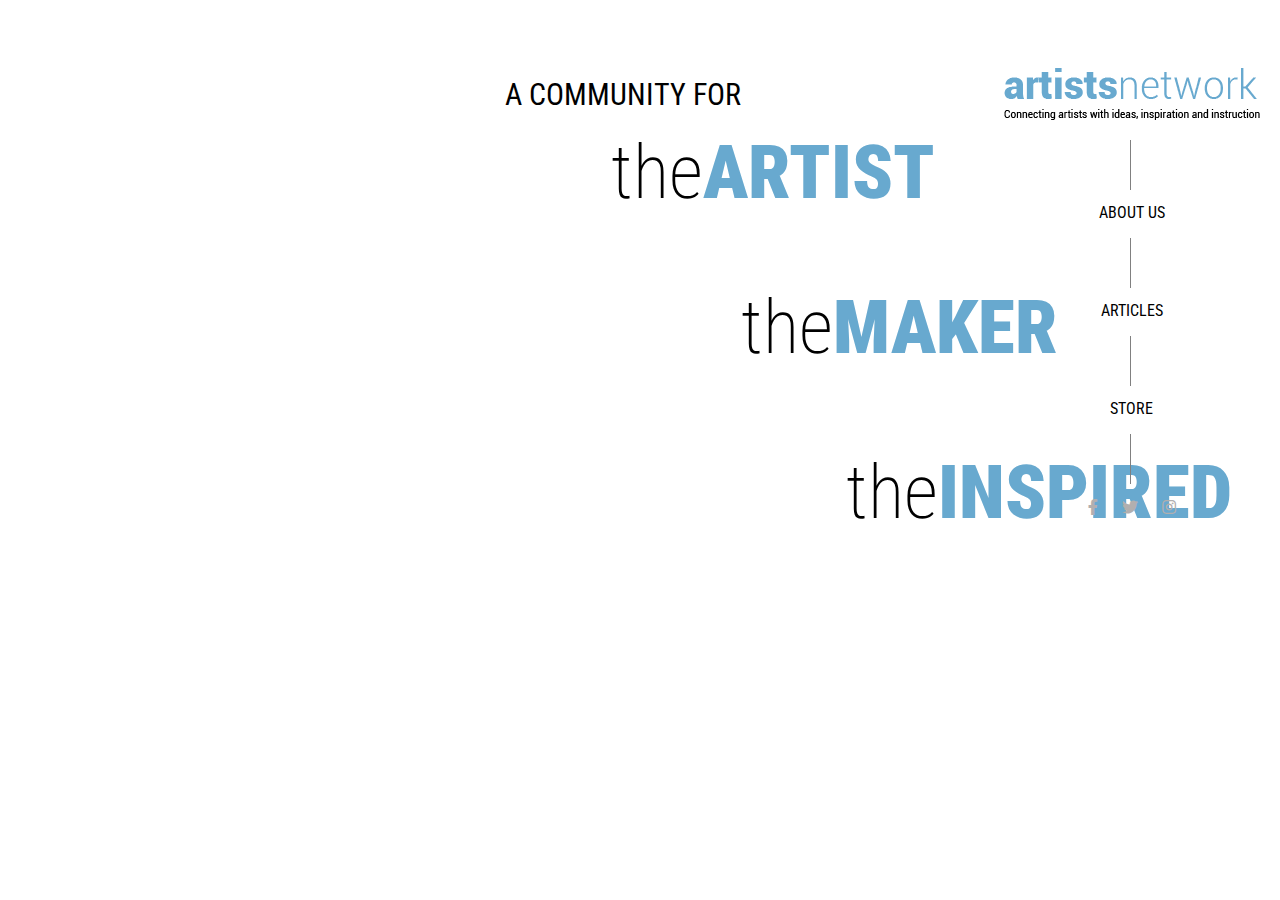
==== index.html @ f09f4ce4 "Updates 12-19-17" ====
<html><head>
      <meta charset="UTF-8">

      <!-- CSS Files -->
      <link rel="stylesheet" href="css/reset.css">
      <link rel="stylesheet" href="css/animate.css">
      <link href="https://use.fontawesome.com/releases/v5.0.1/css/all.css" rel="stylesheet">
      <link rel="stylesheet" href="css/style.css">

      <!--Fonts-->
      <link href="https://fonts.googleapis.com/css?family=Roboto+Condensed:300,300i,400,400i,700,700i" rel="stylesheet">
      <link href="https://fonts.googleapis.com/css?family=Roboto:100,100i,300,300i,400,400i,500,500i,700,700i,900,900i" rel="stylesheet">
      <link href="https://fonts.googleapis.com/css?family=Bellefair" rel="stylesheet">

      <!-- All Javascript/jQuery Files-->
      <script type="text/javascript" src="js/jquery-3.2.1.min.js"></script>
      <script type="text/javascript" src="js/mixitup.min.js"></script>
      <script type="text/javascript" src="js/art-network.js"></script>
   </head>
   <body>
      <div id="page-container index-container">
        <!--First half of page-->
        <div class="hero-text animated fadeIn">A COMMUNITY FOR</div>
        <div class="artist-maker-inspired animated fadeInRightAdjust" id="artist"><span class="small-font">the</span>ARTIST</div>
        <div class="artist-maker-inspired animated fadeInLeftAdjust" id="maker"><span class="small-font">the</span>MAKER</div>
        <div class="artist-maker-inspired animated fadeInDownadjust" id="inspired"><span class="small-font">the</span>INSPIRED</div>

        <!--Second half of page-->
        <div class="second-container">
        <div class="animated fadeIn" id="front-page-logo"><img src="images/logo.png"></div>
        <div class="outer animated fadeIn" id="index-line-1">
                <div class="inner">
                </div>
        </div>
        <div class="about-us-link index-link animated fadeIn">
          <a href="#">ABOUT US</a>
        </div>
        <div class="outer animated fadeIn" id="index-line-2">
                <div class="inner">
                </div>
        </div>
        <div class="articles-link index-link animated fadeIn">
          <a href="articles.html">ARTICLES</a>
        </div>
        <div class="outer animated fadeIn" id="index-line-3">
                <div class="inner">
                </div>
        </div>
        <div class="store-link index-link animated fadeIn">
          <a href="#">STORE</a>
        </div>
        <div class="outer animated fadeIn" id="index-line-4">
                <div class="inner">
                </div>
        </div>
        <div class="social-icons-container">
        <a href="http://www.facebook.com/artistsnetwork/" target="_blank"><i class="fab fa-facebook-f social-icons animated fadeInLeft" id="facebook-icon" ></i></a>
        <a href="http://twitter.com/intent/follow?source=followbutton&variant=1.0&screen_name=artistsnetwork" target="_blank"><i class="fab fa-twitter social-icons animated fadeInLeft" id="twitter-icon" ></i></a>
        <a href="http://instagram.com/artistsnetwork/" target="_blank"><i class="fab fa-instagram social-icons animated fadeInLeft" id="instagram-icon" ></i></a>
        </div>
      </div>
      </div>






</body></html>
---- css/style.css ----
/* You may set the width and height of container/section elements in percentages.
DO NOT USE PERCENTAGES IN TEXTS AND IMAGES : No responsiveness  */

html, body {
	background: white;
	height:100%;
	font-family: 'Roboto Condensed';
	margin:0;
}

.body-nav-clicked{
	margin:0;
}

a{
	text-decoration:none;
	color:black;
}

.page-container {
	width: 1600px;
	margin:0px 15px;
	margin-top:-15px;
}

.container-nav-active{
	margin:0px;
	margin-top:-30px;
}

.section {
	width: 100%;
	height: 700px;
}

/**Navigation**/

.nav-button{
	position:absolute;
	right:25px;
	top: 82px;
	width:30px;
	cursor:pointer;
	z-index:999;
	-webkit-transition-duration:.1s;
	-webkit-transition-timing-function: ease-in-out;
}

.nav-button-scrolled{
	position:fixed;
	top:15px;
}

.nav-button-active{
	right:0px;
	top: 0px;
	width:0px;
	z-index:999;
	position:fixed;
	width:100%;
	height:120%;
	margin:0;
	background:rgba(0,0,0,.95);
	z-index:999;
	-webkit-transition-duration:1s;
	-webkit-transition-timing-function: ease-in-out;
	margin-top:-15px;
}

.nav-text {
	color: #68a9cf;
	margin-left: -12px;
	margin-top: 20px;
	opacity:0;
	-webkit-transition-duration:.5s;
	-webkit-transition-timing-function: ease-in-out;
}

.nav-button:hover > .nav-text {
	margin-top:10px;
	opacity:1;
}

.close{
	position: absolute;
top: 30;
z-index: 999999;
color: white;
right: 30;
font-size: 25px;
cursor:pointer;
}

.hidden{
	display:none;
}

.link-square{
	color:white;
	font-size:40px;
	transform: rotate(-45deg);
	text-align:center;
	margin-top:150px;
}

.link-square a{
	color:#68a9cf;
}


.square{
	width:10px;
	height:10px;
	opacity:.5;
	display: inline-block;
	border:1px solid black;
	background-color: black;
	position:relative;
	-webkit-transform: perspective(1px) translateZ(0);
	transform: perspective(1px) translateZ(0);
	box-shadow: 0 0 1px transparent;
	-webkit-transition-duration: .5s;
	transition-duration: .5s;
	-webkit-transition-property: transform;
	transition-property: transform;
	-webkit-transition-timing-function: ease-in-out;
}

.nav-button:hover > .square {
	opacity:1;
}

.square-1{
	-webkit-transition-duration:.5s;
	-webkit-transition-timing-function: ease-in-out;
}

.nav-button:hover > .square-1{
	transform: translateX(8px) translateY(-5px) rotate(45deg);
	background:#68a9cf;
	border-color:#68a9cf;
}

.square-1-active{
	width: 350px;
height: 350px;
background:none;
border: #68a9cf 10px solid;
transform: rotate(45deg);
left: 575px;
top: -100px;
position:absolute;
-webkit-transition-duration:1s;
-webkit-transition-timing-function: ease-in-out;

}

.square-1-active:hover{
	background-color: #68a9cf;
}

.square-1-active:hover > .link-square-1 a{
	color:white;
}

.square-2{
	-webkit-transition-duration:.5s;
	-webkit-transition-timing-function: ease-in-out;
}

.nav-button:hover > .square-2{
	transform: translateY(8px) translateX(7px) rotate(45deg);
	background:#68a9cf;
	border-color:#68a9cf;
}

.square-2-active{
	width: 350px;
	height: 350px;
	background:none;
	border: #68a9cf 10px solid;
	transform: rotate(45deg);
	left: 872px;
	position: absolute;
	top: 200px;
	-webkit-transition-duration:1s;
	-webkit-transition-timing-function: ease-in-out;
}

.square-2-active:hover{
	background-color: #68a9cf;
}

.square-2-active:hover > .link-square-2 a{
	color:white;
}

.square-3{
	-webkit-transition-duration:.5s;
	-webkit-transition-timing-function: ease-in-out;
}

.nav-button:hover > .square-3{
	transform: translateY(-8px) translateX(-5px) rotate(45deg);
	background:#68a9cf;
	border-color:#68a9cf;
}

.square-3-active{
	width:350px;
	height:350px;
	background:none;
	border:#68a9cf 10px solid;
	transform: rotate(45deg);
	position: absolute;
	left: 575px;
	top:500px;
	-webkit-transition-duration:1s;
	-webkit-transition-timing-function: ease-in-out;
}

.square-3-active:hover{
	background-color: #68a9cf;
}

.square-3-active:hover > .link-square-3 a{
	color:white;
}

.square-4{
	-webkit-transition-duration:.5s;
	-webkit-transition-timing-function: ease-in-out;
}

.nav-button:hover > .square-4{
	transform: translateY(5px) translateX(-6px) rotate(45deg);
	background:#68a9cf;
	border-color:#68a9cf;
}

.square-4-active{
	width:350px;
	height:350px;
	background:none;
	border:#68a9cf 10px solid;
	transform: rotate(45deg);
	left: 277px;
	position: absolute;
	top: 200px;
	-webkit-transition-duration:1s;
	-webkit-transition-timing-function: ease-in-out;
}

.square-4-active:hover{
	background-color: #68a9cf;
}

.square-4-active:hover > .link-square-4 a{
	color:white;
}

/*END NAV*/

/*LOGO*/

.logo {
	padding-bottom: 20px;
	right: 15px;
	position: absolute;
}

/*PAGE HEADER*/

.header {
	font-size:70px;
	color:black;
	font-weight:300;
	margin-top:30px;
	/* margin-bottom:10px; */
}

.blue-art {
	color: #68a9cf;
	font-weight:600;
}

.sub-header{
	font-size: 15px;
	font-weight:300;
	width:750px;
	margin-top: 10px;
	margin-bottom: 10px;
}

.outer {
	width: 1px;
	height: 25px;
	left: 125px;
	position: relative;
	overflow: hidden;
}
.inner {
	position: absolute;
	width: 100%;
	height: 25px;
	background: grey;
}

/*ARTICLE FILTER CSS*/
.article-filter{
	padding: 20px 0px 5px 20px;
	font-weight: 1000;
}

.filter-setting{
	padding: 20px 0px 5px 0px;
	font-weight: 1000;
	position: absolute;
	margin-left: 1355px;
}

.article-sort{
	border-top: 1px solid;
  border-bottom: 1px solid;
	width:100%;
}

.article-sort ul {
	list-style:none;
	padding:20px 0px;
	font-size:18px;
	font-weight:300;
}

.article-sort ul li{
	display:inline-block;
	border-right: 1px solid;
	padding:0px 20px;
}

/* FILTER END */

/* Underline From Left */
.hvr-underline-from-left {
  display: inline-block;
  vertical-align: middle;
  -webkit-transform: perspective(1px) translateZ(0);
  transform: perspective(1px) translateZ(0);
  position: relative;
	cursor:pointer;
}
.hvr-underline-from-left:before {
  content: "";
  position: absolute;
  z-index: -1;
  left: 0;
  right: 100%;
  bottom: -8px;
  background: #68a9cf;
  height: 2px;
  -webkit-transition-property: right;
  transition-property: right;
  -webkit-transition-duration: 0.3s;
  transition-duration: 0.3s;
  -webkit-transition-timing-function: ease-out;
  transition-timing-function: ease-out;
}
.hvr-underline-from-left:hover:before, .hvr-underline-from-left:focus:before, .hvr-underline-from-left:active:before {
  right: 0;
}

.mixitup-control-active:before{
	content: "";
	position: absolute;
	z-index: -1;
	left: 0;
	right: 0;
	bottom: -8px;
	background: #68a9cf;
	height: 2px;
	-webkit-transition-property: right;
	transition-property: right;
	-webkit-transition-duration: 0.3s;
	transition-duration: 0.3s;
	-webkit-transition-timing-function: ease-out;
	transition-timing-function: ease-out;
}

/*END Underline From Left*/



/*Articles Select*/

.article{
	margin:30px 30px 0px 0px;
	overflow:hidden;
	display:inline-block;
}

.text{
	bottom:-109px;
	position:absolute;
	z-index:2;
	-webkit-transition-duration: 1s;
	transition-duration: 1s;
}

.article:hover > .text {
		bottom:0px;
		position:absolute;
		z-index:2;
}

.category{
	color: #68a9cf;
	font-size: 17px;
	margin: -35px 30px;
	position: absolute;
	font-weight: 800;
}

.category:after{
	content: "";
position: absolute;
background-image: url(../images/category-background.png);
background-repeat: no-repeat;
background-size: 60px;
width: 100px;
height: 100px;
left: 40px;
top: -25px;
}

#art-colors:after{
	left: 21px;
}

#art-demos:after{
	left:59px;
}

#draw-materials-cat:after{
	left:55px;
}

#artists-interview:after{
	    left: 76px;
}

#category-career:after{
	    left: 71px;
}

.arrow-box{
	background-color:#d7d4af;
	width:100px;
	height:100px;
	transform:rotate(45deg);
	position:absolute;
	left: -120px;
	bottom: 172px;
	z-index:2;
	-webkit-transition-duration: 1s;
}

.article:hover > .arrow-box{
	left: -107px;
}
.title{
	font-family:'Roboto';
	font-weight:900;
	font-size:45px;
	color:#d7d4af;
	margin: 20px 30px 20px;
}

.subtitle{
	font-family: 'Bellefair', serif;
	font-weight:300;
	font-size:30px;
	color:#fff;
	margin: 10px 30px;
}

.author-date{
	font-family: 'Bellefair', serif;
	color:#fff;
	font-size:15px;
	font-weight: 300;
	margin: 15px 30px 30px;
}

.article:hover > #text-mau{
	bottom:0;
}

.article-divider{
	width: 32px;
	margin: auto;
}


.left{margin-left:0;}

.overlay {
  position: relative;
}

.overlay:after {
  position: absolute;
  content:"";
  top:0;
  left:0;
  width:100%;
  height:100%;
  opacity:0.6;
	-webkit-transition-duration: 1s;
	transition-duration: 1s;
	background-color:#000;
}

.overlay:hover:after  {
  opacity: .75;
}

#boticelli:after{
  background:rgba(0, 0, 0, 0.75);
}

#boticelli{
	background-image:url("../images/boticelli_venus.jpg");
	background-repeat: no-repeat;
  background-size: 700px 400px;
	height:400px;
	width:733px;
	background-size: cover;
	z-index: 1;
	-webkit-transition-duration: 1s;
}

#bacchus-ariadne{
	background-image:url("../images/bacchus-ariadne.jpg");
	background-repeat: no-repeat;
  background-size: 700px 400px;
	height:400px;
	width:733px;
	background-size: cover;
	z-index: 1;
	-webkit-transition-duration: 1s;
}

#bacchus-ariadne:after{
	content: "";
	background:rgba(0, 0, 0, 0.5);
}

#bacchus-ariadne:hover:after{
	content: "";
	opacity:0.75;
}

#mau{
	background-image:url("../images/mau.jpg");
	background-repeat: no-repeat;
	background-size: 400px 400px;
	height:400px;
	width:350px;
	background-size: cover;
	z-index: 1;
	-webkit-transition-duration: 1s;
}

#mau:after{
	background:rgba(0, 0, 0, 0.75);
}

#mau:hover:after{
	content: "";
	opacity:0.75;
}

#text-mau{
	bottom: -105px;
}

#grafitti{
	background-image:url("../images/grafitti.jpg");
	background-repeat: no-repeat;
	background-size: 400px 400px;
	height:400px;
	width:350px;
	background-size: cover;
	z-index: 1;
	-webkit-transition-duration: 1s;
}

#grafitti:after{
	background:rgba(0, 0, 0, 0.75);
}

#grafitti:hover:after{
	content: "";
	opacity:0.75;
}

#drawing-materials{
	background-image:url("../images/drawing-materials.jpg");
	background-repeat: no-repeat;
	background-size: 400px 400px;
	height:400px;
	width:350px;
	background-size: cover;
	z-index: 1;
	-webkit-transition-duration: 1s;
}

#drawing-materials:after{
	background:rgba(0, 0, 0, 0.9);
}

#drawing-materials:hover:after{
	content: "";
	opacity:0.75;
}

#stirling{
	background-image:url("../images/nstirling.jpg");
	background-repeat: no-repeat;
	background-size: 350px 400px;
	height:400px;
	width:350px;
	background-size: cover;
	z-index: 1;
	-webkit-transition-duration: 1s;
}

#stirling:after{
	background:rgba(0, 0, 0, 0.5);
}

#stirling:hover:after{
	content: "";
	opacity:0.75;
}

#painting:after{
  background:rgba(0, 0, 0, 0.9);
}

#painting{
	background-image:url("../images/paint.jpg");
	background-repeat: no-repeat;
  background-size: 700px 400px;
	height:400px;
	width:733px;
	background-size: cover;
	z-index: 1;
	-webkit-transition-duration: 1s;
}

#painting:hover:after{
	content: "";
	opacity:0.75;
}

#relationships:after{
  background:rgba(0, 0, 0, 0.9);
}

#relationships{
	background-image:url("../images/relationships.jpg");
	background-repeat: no-repeat;
  background-size: 700px 400px;
	height:400px;
	width:733px;
	background-size: cover;
	z-index: 1;
	-webkit-transition-duration: 1s;
}

#relationships:hover:after{
	content: "";
	opacity:0.75;
}



/* Article Body */

.article-header{
	z-index:2;
	-webkit-transition-duration: 1s;
	transition-duration: 1s;
	margin-top: 0px;
	text-align: center;
	z-index:1;
}

.article-hero-image{
	background-image:url("../images/boticelli_venus_overlay.jpg");
	background-repeat: no-repeat;
	background-size: 1600px 400px;
	height: 435px;
	width:1600px;
	background-size: cover;
	background-attachment: fixed;
	background-position: center;
	background-repeat: no-repeat;
	background-size: cover;
	z-index: 1;
	padding-top: 60px;
}

.article-category{
	color: #68a9cf;
	font-size: 17px;
	font-weight: 800;
	z-index:999;
}

.article-category:after{
	content: "";
	position: absolute;
	background-image: url(../images/category-background.png);
	background-repeat: no-repeat;
	background-size: 60px;
	width: 100px;
	height: 100px;
	left: 785px;
  top: 221px;
}

.article-title{
	font-family:'Roboto';
	font-weight:900;
	font-size:60px;
	color: #333;
	margin: 40px 0px 20px;
	z-index:999;
}

.article-subtitle{
	font-family: 'Bellefair', serif;
	font-weight:300;
	font-size:45px;
	color: #333;
	margin: 15px 0px;
	z-index:999;
}

.article-author-date{
	font-family: 'Bellefair', serif;
	color: #333;
	font-size:20px;
	font-weight: 300;
	margin: 15px 0px 15px;
	z-index:999;
}

.article-blurb{
	font-family: 'Roboto Condensed';
	color: #333;
	font-size: 16px;
	font-weight: 500;
	width: 775px;
	text-align:center;
	margin:auto;
	margin-top: 10px;
	z-index:999;
	line-height: 1.5;
	padding-bottom:25px;
}

.arrow {
  position: relative;
  bottom: 0;
  left: 50%;
  margin-left:-20px;
  width: 40px;
  height: 40px;
  background-image: url(../images/arrow-down.png);
	background-repeat: no-repeat;
  background-size: contain;
}

.bounce {
  -webkit-animation: bounce 2s infinite;
}

@-webkit-keyframes bounce {
	0%, 20%, 50%, 80%, 100% {bottom:0px;}
	40% {bottom:10px;}
	60% {bottom:5px;}
}

/* TIMELINE */


.timeline-blurb-container{
	width:1600px;
	text-align:center;
	display:inline-block;
	margin:15px 0px;
}

.timeline-blurb{
	width:800px;
	margin: auto;
	text-align:center;
	line-height:1.5;
}

.timeline-header {
	font-size: 40px;
    color: #68a9cf;
    padding: 10px;
    font-family: 'Roboto Condensed';
    border-bottom: 1px solid;
    font-weight: 900;
}

.timeline-gap{
	position: relative;
  width:1600px;
	height:25px;
  margin: auto;
}

.timeline-gap:after{
	content: '';
	position: absolute;
	width: 3px;
	background-color: #cccccc;
	top: 0;
	bottom: 0;
	left: 50%;
	margin-left: -3px;
}

.timeline-text{
	padding-top:20px;
}

* {
  box-sizing: border-box;
}

.timeline-wrapper{
	height:3000px;
}

/* The actual timeline (the vertical ruler) */
.timeline {
  position: relative;
  width:1600px;W
  margin: auto;
	z-index:1;
	-webkit-transition-duration:.1s;
	-webkit-transition-timing-function: ease-in-out;
}

/* The actual timeline (the vertical ruler) */
.timeline::after {
  content: '';
  position: absolute;
  width: 3px;
  background-color: #cccccc;
  top: 0;
  bottom: 0;
  left: 50%;
  margin-left: -3px;
}

/* Container around content */
.time-line-container {
  padding: 10px 40px;
  position: relative;
  background-color: inherit;
  width: 50%;
  min-height: 400px;
	z-index:2;
}

/* The circles on the timeline */
.time-line-container::after {
  content: '';
  position: absolute;
  width: 300px;
  height: 300px;
  right: -154px;
  background-color: white;
  border: 4px solid #cccccc;
  top: 15px;
  border-radius: 50%;
  z-index:2;
}

/* Place the container to the left */
.left {
	text-align:right;
}

/* Place the container to the right */
.right {
  left: 50%;
}

/* Add arrows to the left container (pointing right) */
.left::before {
  content: " ";
  height: 0;
  position: absolute;
  top: 22px;
  width: 0;
  z-index: 1;
  right: 191px;
  top: 160px;
  border: medium solid #f1f1f1;
  border-width: 10px 0 10px 10px;
  border-color: transparent transparent transparent #f1f1f1;
}

/* Add arrows to the right container (pointing left) */
.right::before {
  content: " ";
  height: 0;
  position: absolute;
  top: 22px;
  width: 0;
  z-index: 1;
  left: 175px;
  top: 167px;
  border: medium solid #f1f1f1;
  border-width: 10px 10px 10px 0;
  border-color: transparent #f1f1f1 transparent transparent;
}

/* Fix the circle for containers on the right side */
.right::after {
  left: -156px;
}

/* The actual content */
.timeline-content {
  padding: 20px 30px;
  background-color: #f1f1f1;
  position: relative;
  border-radius: 6px;
  top: 105px;
  width: 560px;
}

.right-content-fix{
	left:145px;
}

.is-hidden{
	visibility: hidden;
}

/* Specific Timeline IDs */

#florence:after{
	background-image: url(../images/florence.jpg);
	background-size:300px 300px;
}

#selfie:after{
	background-image: url(../images/boticelli_selfie.jpg);
	background-size:300px 300px;
}

#simonetta:after{
	background-image: url(../images/boticelli_simonetta.jpg);
	background-size:300px 300px;
}

#venus-simonetta:after{
	background-image: url(../images/venus_simonetta.jpg);
	background-size:300px 300px;
}

#bonfire:after{
	background-image: url(../images/bonfire.jpg);
	background-size:300px 300px;
}

#grave:after{
	background-image: url(../images/boticelli_grave.jpg);
	background-size:300px 300px;
}

#boticelli_museum:after{
	background-image: url(../images/boticelli_museum.jpg);
	background-size:300px 300px;
}

/*END TIMELINE*/


/*HOMEPAGE*/

.hero-text{
	display: inline-block;
	font-size: 30px;
	font-family: 'Roboto Condensed';
	position: absolute;
	top: 80px;
	margin-left: 505px;
	-webkit-animation-duration: 1s;
}

.artist-maker-inspired{
	color:#68a9cf;
	font-size: 75px;
	font-weight: 900;
}

#artist{

display: inline-block;

text-align: center;

font-family: 'Roboto Condensed';

position: absolute;

margin-top: 135px;

margin-left: 600px;

-webkit-animation-delay: .5s;

-webkit-animation-duration: 6s;
}

#maker{display: inline-block;text-align: center;font-family: 'Roboto Condensed';position: absolute;margin-top: 290px;margin-left: 730px;-webkit-animation-delay: 1.5s;-webkit-animation-duration: 5s;}

#inspired{
    display: inline-block;
    text-align: center;
    font-family: 'Roboto Condensed';
    position: absolute;
    margin-top: 455px;
    margin-left: 835px;
    -webkit-animation-delay: 2.5s;
    -webkit-animation-duration: 4s;
}

.small-font{
	color: #000;
	font-weight: 200;
	margin-top: -45px;
	margin-left: 11px;
}

.second-container{
	position: absolute;
	margin-left: 1000px;
	top: 65px;
}

#front-page-logo{
	-webkit-animation-delay: 5s;
	-webkit-animation-duration: 1s;
	margin-bottom:15px;
}

#index-line-1{
	left:130px;
	height:50px;
	-webkit-animation-delay: 5.5s;
	-webkit-animation-duration: 1s;
}

#index-line-1 > .inner{
	height:50px;
}

#index-line-2{
	left:130px;
	height:50px;
	-webkit-animation-delay: 6.5s;
	-webkit-animation-duration: 1s;
}

#index-line-2 > .inner{
	height:50px;
}

#index-line-3{
	left:130px;
	height:50px;
	-webkit-animation-delay: 7.5s;
	-webkit-animation-duration: 1s;
}

#index-line-3 > .inner{
	height:50px;
}

#index-line-4{
	left:130px;
	height:50px;
	-webkit-animation-delay: 8.5s;
	-webkit-animation-duration: 1s;
}

#index-line-4 > .inner{
	height:50px;
}

.index-link{
	text-align: center;
    padding: 15px 0px;
    width: 100px;
    margin: auto;
    border-bottom: 2px solid #fff;
}

.index-link:hover{
	border-bottom:2px solid #68a9cf;
}

.about-us-link{
	-webkit-animation-delay: 6s;
	-webkit-animation-duration: 1s;
}

.articles-link{
	-webkit-animation-delay: 7s;
	-webkit-animation-duration: 1s;
}

.store-link{
	-webkit-animation-delay: 8s;
	-webkit-animation-duration: 1s;
}

.social-icons-container{
	text-align:center;
	margin-top:15px;
}

.social-icons{
	margin:0px 10px;
	color:#b2afaf;
}

.social-icons:hover{
	color:#68a9cf;
}

#facebook-icon{
	-webkit-animation-delay: 9s;
	-webkit-animation-duration: .5s;
}

#twitter-icon{
	-webkit-animation-delay: 9.25s;
	-webkit-animation-duration: .5s;
}

#instagram-icon{
	-webkit-animation-delay: 9.5s;
	-webkit-animation-duration: .5s;
}
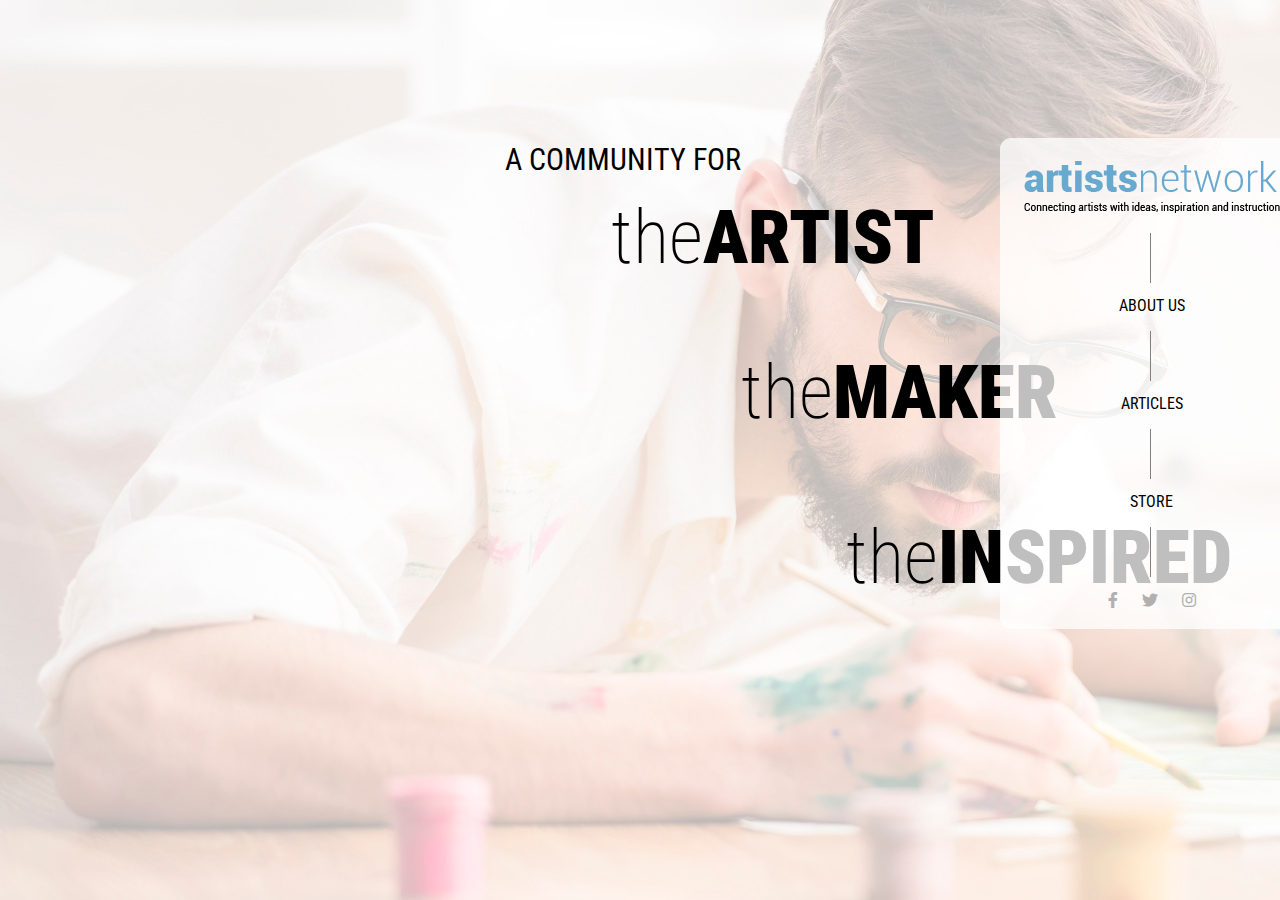
==== commit d39578b3: "Test" ====
--- a/index.html
+++ b/index.html
@@ -14,19 +14,29 @@
 
       <!-- All Javascript/jQuery Files-->
       <script type="text/javascript" src="js/jquery-3.2.1.min.js"></script>
-      <script type="text/javascript" src="js/mixitup.min.js"></script>
+      <script type="text/javascript" src="js/jquery.slides.js"></script>
+      <script type="text/javascript" src="js/slideshow.js"></script>
       <script type="text/javascript" src="js/art-network.js"></script>
    </head>
    <body>
+     <div id="slides">
+     <div class="panel one" id="artist-background"></div>
+     <div class="panel two" id="maker-background"></div>
+      <div class="panel three" id="inspired-background"></div>
+     </div>
       <div id="page-container index-container">
         <!--First half of page-->
+        <div class="first-container">
         <div class="hero-text animated fadeIn">A COMMUNITY FOR</div>
-        <div class="artist-maker-inspired animated fadeInRightAdjust" id="artist"><span class="small-font">the</span>ARTIST</div>
-        <div class="artist-maker-inspired animated fadeInLeftAdjust" id="maker"><span class="small-font">the</span>MAKER</div>
-        <div class="artist-maker-inspired animated fadeInDownadjust" id="inspired"><span class="small-font">the</span>INSPIRED</div>
+        <ul class="artist-maker-inspired">
+        <li class="animated fadeInRightAdjust" id="artist"><span class="small-font">the</span>ARTIST</li>
+        <li class="animated fadeInLeftAdjust" id="maker"><span class="small-font">the</span>MAKER</li>
+        <li class="animated fadeInDownadjust" id="inspired"><span class="small-font">the</span>INSPIRED</li>
+        </ul>
+        </div>
 
         <!--Second half of page-->
-        <div class="second-container">
+        <div class="animated fadeIn second-container">
         <div class="animated fadeIn" id="front-page-logo"><img src="images/logo.png"></div>
         <div class="outer animated fadeIn" id="index-line-1">
                 <div class="inner">
--- a/css/style.css
+++ b/css/style.css
@@ -1010,34 +1010,77 @@
 	top: 80px;
 	margin-left: 505px;
 	-webkit-animation-duration: 1s;
+	width:500px;
 }
 
 .artist-maker-inspired{
-	color:#68a9cf;
+	color:#000;
 	font-size: 75px;
 	font-weight: 900;
 }
 
+.artist-maker-inspired-active {
+	color:#68a9cf;
+}
+
+#artist-background{
+	background-image: url(../images/the-artists.jpg);
+    background-repeat: no-repeat;
+    width: 100%;
+    height: 100%;
+    position: absolute;
+    opacity: 0.1;
+		-webkit-transition-duration:1s;
+		-webkit-transition-timing-function: ease-in-out;
+}
+
+#maker-background{
+	background-image: url(../images/the-makers.jpg);
+	background-size:cover;
+    background-repeat: no-repeat;
+    width: 100%;
+    height: 100%;
+    position: absolute;
+    opacity: 1;
+		display:none;
+		-webkit-transition-duration:1s;
+		-webkit-transition-timing-function: ease-in-out;
+}
+
+#inspired-background{
+	background-image: url(../images/the-inspired.jpg);
+	background-size:cover;
+    background-repeat: no-repeat;
+    width: 100%;
+    height: 100%;
+    position: absolute;
+    opacity: 1;
+		display:none;
+		-webkit-transition-duration:1s;
+		-webkit-transition-timing-function: ease-in-out;
+}
+
+#artist-background{
+	background-image: url(../images/the-artists.jpg);
+    background-repeat: no-repeat;
+    width: 100%;
+    height: 100%;
+    position: absolute;
+    opacity: 1;
+}
 #artist{
-
 display: inline-block;
-
 text-align: center;
-
 font-family: 'Roboto Condensed';
-
 position: absolute;
-
 margin-top: 135px;
-
 margin-left: 600px;
-
 -webkit-animation-delay: .5s;
-
 -webkit-animation-duration: 6s;
 }
 
-#maker{display: inline-block;text-align: center;font-family: 'Roboto Condensed';position: absolute;margin-top: 290px;margin-left: 730px;-webkit-animation-delay: 1.5s;-webkit-animation-duration: 5s;}
+#maker{display: inline-block;text-align: center;font-family: 'Roboto Condensed';position: absolute;margin-top: 290px;margin-left: 730px;-webkit-animation-delay: 1.5s;-webkit-animation-duration: 5s;
+}
 
 #inspired{
     display: inline-block;
@@ -1057,10 +1100,22 @@
 	margin-left: 11px;
 }
 
+.first-container{
+	position: absolute;
+	top: 65px;
+	z-index:9999;
+}
+
 .second-container{
 	position: absolute;
-	margin-left: 1000px;
-	top: 65px;
+    margin-left: 1000px;
+    top: 138px;
+    z-index: 9999;
+    padding: 20px;
+    border-radius: 11px;
+    background: rgba(255,255,255,0.75);
+		-webkit-animation-delay: 5s;
+		-webkit-animation-duration: 1s;
 }
 
 #front-page-logo{
@@ -1118,7 +1173,7 @@
     padding: 15px 0px;
     width: 100px;
     margin: auto;
-    border-bottom: 2px solid #fff;
+    border-bottom: 2px solid rgba(0,0,0,0);
 }
 
 .index-link:hover{
@@ -1168,3 +1223,18 @@
 	-webkit-animation-delay: 9.5s;
 	-webkit-animation-duration: .5s;
 }
+
+#slides {
+}
+
+.panel {
+	width:100%;
+	height:100%;
+}
+
+.slidesjs-navigation, .slidesjs-pagination-item, .slidesjs-stop{
+	display:none;
+	overflow:hidden;
+	position:absolute;
+	margin-top:-1000px;
+}
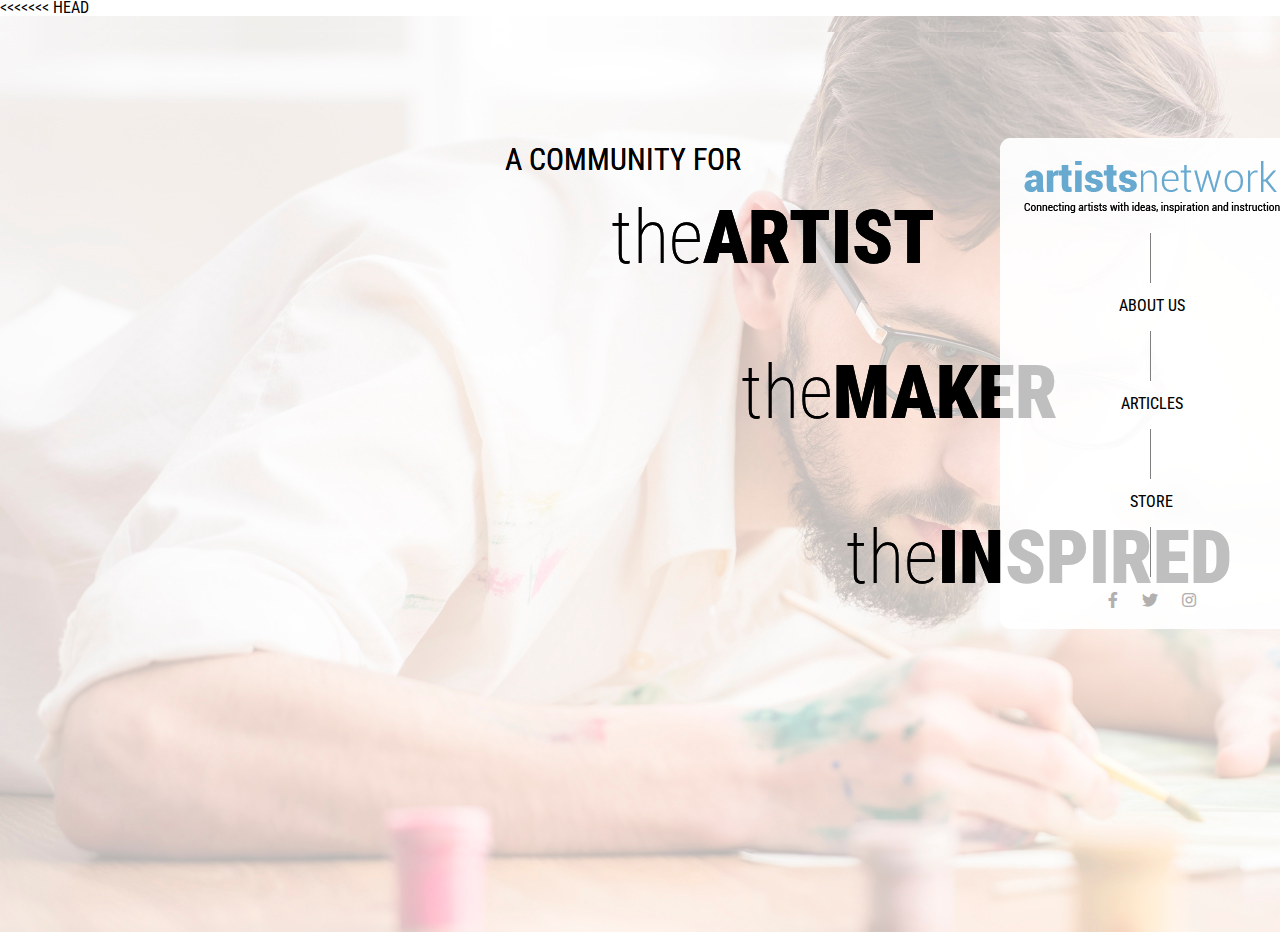
==== commit 04a81eec: "Merge branch 'master' of https://github.com/EZhangster/artistsnetwork" ====
--- a/index.html
+++ b/index.html
@@ -1,3 +1,4 @@
+<<<<<<< HEAD
 <html><head>
       <meta charset="UTF-8">
 
@@ -77,3 +78,84 @@
 
 
 </body></html>
+=======
+<html><head>
+      <meta charset="UTF-8">
+
+      <!-- CSS Files -->
+      <link rel="stylesheet" href="css/reset.css">
+      <link rel="stylesheet" href="css/animate.css">
+      <link href="https://use.fontawesome.com/releases/v5.0.1/css/all.css" rel="stylesheet">
+      <link rel="stylesheet" href="css/style.css">
+
+      <!--Fonts-->
+      <link href="https://fonts.googleapis.com/css?family=Roboto+Condensed:300,300i,400,400i,700,700i" rel="stylesheet">
+      <link href="https://fonts.googleapis.com/css?family=Roboto:100,100i,300,300i,400,400i,500,500i,700,700i,900,900i" rel="stylesheet">
+      <link href="https://fonts.googleapis.com/css?family=Bellefair" rel="stylesheet">
+
+      <!-- All Javascript/jQuery Files-->
+      <script type="text/javascript" src="js/jquery-3.2.1.min.js"></script>
+      <script type="text/javascript" src="js/jquery.slides.js"></script>
+      <script type="text/javascript" src="js/slideshow.js"></script>
+      <script type="text/javascript" src="js/art-network.js"></script>
+   </head>
+   <body>
+     <div id="slides">
+     <div class="panel one" id="artist-background"></div>
+     <div class="panel two" id="maker-background"></div>
+      <div class="panel three" id="inspired-background"></div>
+     </div>
+      <div id="page-container index-container">
+        <!--First half of page-->
+        <div class="first-container">
+        <div class="hero-text animated fadeIn">A COMMUNITY FOR</div>
+        <ul class="artist-maker-inspired">
+        <li class="animated fadeInRightAdjust" id="artist"><span class="small-font">the</span>ARTIST</li>
+        <li class="animated fadeInLeftAdjust" id="maker"><span class="small-font">the</span>MAKER</li>
+        <li class="animated fadeInDownadjust" id="inspired"><span class="small-font">the</span>INSPIRED</li>
+        </ul>
+        </div>
+
+        <!--Second half of page-->
+        <div class="animated fadeIn second-container">
+        <div class="animated fadeIn" id="front-page-logo"><img src="images/logo.png"></div>
+        <div class="outer animated fadeIn" id="index-line-1">
+                <div class="inner">
+                </div>
+        </div>
+        <div class="about-us-link index-link animated fadeIn">
+          <a href="#">ABOUT US</a>
+        </div>
+        <div class="outer animated fadeIn" id="index-line-2">
+                <div class="inner">
+                </div>
+        </div>
+        <div class="articles-link index-link animated fadeIn">
+          <a href="articles.html">ARTICLES</a>
+        </div>
+        <div class="outer animated fadeIn" id="index-line-3">
+                <div class="inner">
+                </div>
+        </div>
+        <div class="store-link index-link animated fadeIn">
+          <a href="#">STORE</a>
+        </div>
+        <div class="outer animated fadeIn" id="index-line-4">
+                <div class="inner">
+                </div>
+        </div>
+        <div class="social-icons-container">
+        <a href="http://www.facebook.com/artistsnetwork/" target="_blank"><i class="fab fa-facebook-f social-icons animated fadeInLeft" id="facebook-icon" ></i></a>
+        <a href="http://twitter.com/intent/follow?source=followbutton&variant=1.0&screen_name=artistsnetwork" target="_blank"><i class="fab fa-twitter social-icons animated fadeInLeft" id="twitter-icon" ></i></a>
+        <a href="http://instagram.com/artistsnetwork/" target="_blank"><i class="fab fa-instagram social-icons animated fadeInLeft" id="instagram-icon" ></i></a>
+        </div>
+      </div>
+      </div>
+
+
+
+
+
+
+</body></html>
+>>>>>>> 59d8f7a764604886e5756a41ef4a1b7e1056d623
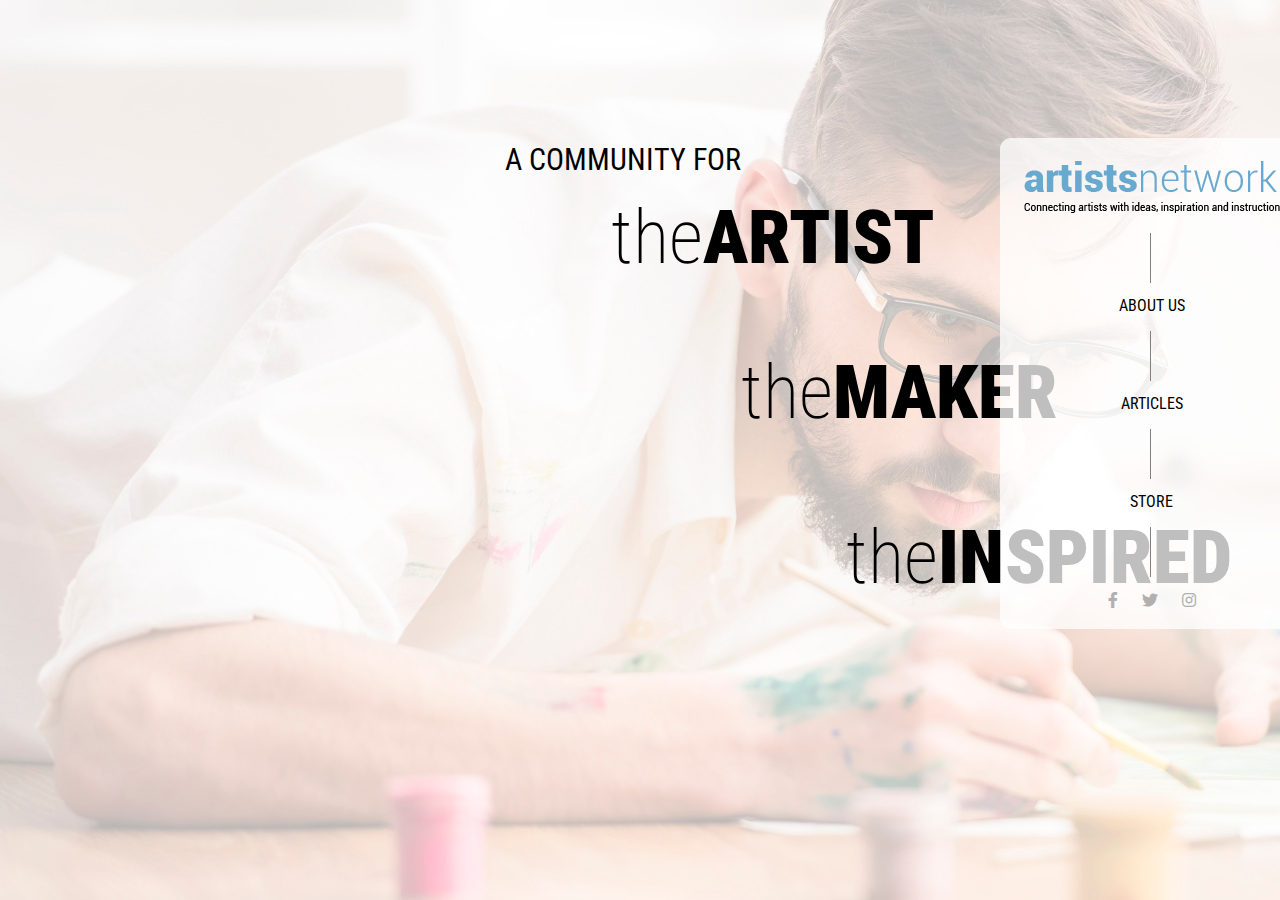
==== commit 95d791ea: "Test" ====
--- a/index.html
+++ b/index.html
@@ -1,4 +1,3 @@
-<<<<<<< HEAD
 <html><head>
       <meta charset="UTF-8">
 
@@ -78,84 +77,3 @@
 
 
 </body></html>
-=======
-<html><head>
-      <meta charset="UTF-8">
-
-      <!-- CSS Files -->
-      <link rel="stylesheet" href="css/reset.css">
-      <link rel="stylesheet" href="css/animate.css">
-      <link href="https://use.fontawesome.com/releases/v5.0.1/css/all.css" rel="stylesheet">
-      <link rel="stylesheet" href="css/style.css">
-
-      <!--Fonts-->
-      <link href="https://fonts.googleapis.com/css?family=Roboto+Condensed:300,300i,400,400i,700,700i" rel="stylesheet">
-      <link href="https://fonts.googleapis.com/css?family=Roboto:100,100i,300,300i,400,400i,500,500i,700,700i,900,900i" rel="stylesheet">
-      <link href="https://fonts.googleapis.com/css?family=Bellefair" rel="stylesheet">
-
-      <!-- All Javascript/jQuery Files-->
-      <script type="text/javascript" src="js/jquery-3.2.1.min.js"></script>
-      <script type="text/javascript" src="js/jquery.slides.js"></script>
-      <script type="text/javascript" src="js/slideshow.js"></script>
-      <script type="text/javascript" src="js/art-network.js"></script>
-   </head>
-   <body>
-     <div id="slides">
-     <div class="panel one" id="artist-background"></div>
-     <div class="panel two" id="maker-background"></div>
-      <div class="panel three" id="inspired-background"></div>
-     </div>
-      <div id="page-container index-container">
-        <!--First half of page-->
-        <div class="first-container">
-        <div class="hero-text animated fadeIn">A COMMUNITY FOR</div>
-        <ul class="artist-maker-inspired">
-        <li class="animated fadeInRightAdjust" id="artist"><span class="small-font">the</span>ARTIST</li>
-        <li class="animated fadeInLeftAdjust" id="maker"><span class="small-font">the</span>MAKER</li>
-        <li class="animated fadeInDownadjust" id="inspired"><span class="small-font">the</span>INSPIRED</li>
-        </ul>
-        </div>
-
-        <!--Second half of page-->
-        <div class="animated fadeIn second-container">
-        <div class="animated fadeIn" id="front-page-logo"><img src="images/logo.png"></div>
-        <div class="outer animated fadeIn" id="index-line-1">
-                <div class="inner">
-                </div>
-        </div>
-        <div class="about-us-link index-link animated fadeIn">
-          <a href="#">ABOUT US</a>
-        </div>
-        <div class="outer animated fadeIn" id="index-line-2">
-                <div class="inner">
-                </div>
-        </div>
-        <div class="articles-link index-link animated fadeIn">
-          <a href="articles.html">ARTICLES</a>
-        </div>
-        <div class="outer animated fadeIn" id="index-line-3">
-                <div class="inner">
-                </div>
-        </div>
-        <div class="store-link index-link animated fadeIn">
-          <a href="#">STORE</a>
-        </div>
-        <div class="outer animated fadeIn" id="index-line-4">
-                <div class="inner">
-                </div>
-        </div>
-        <div class="social-icons-container">
-        <a href="http://www.facebook.com/artistsnetwork/" target="_blank"><i class="fab fa-facebook-f social-icons animated fadeInLeft" id="facebook-icon" ></i></a>
-        <a href="http://twitter.com/intent/follow?source=followbutton&variant=1.0&screen_name=artistsnetwork" target="_blank"><i class="fab fa-twitter social-icons animated fadeInLeft" id="twitter-icon" ></i></a>
-        <a href="http://instagram.com/artistsnetwork/" target="_blank"><i class="fab fa-instagram social-icons animated fadeInLeft" id="instagram-icon" ></i></a>
-        </div>
-      </div>
-      </div>
-
-
-
-
-
-
-</body></html>
->>>>>>> 59d8f7a764604886e5756a41ef4a1b7e1056d623
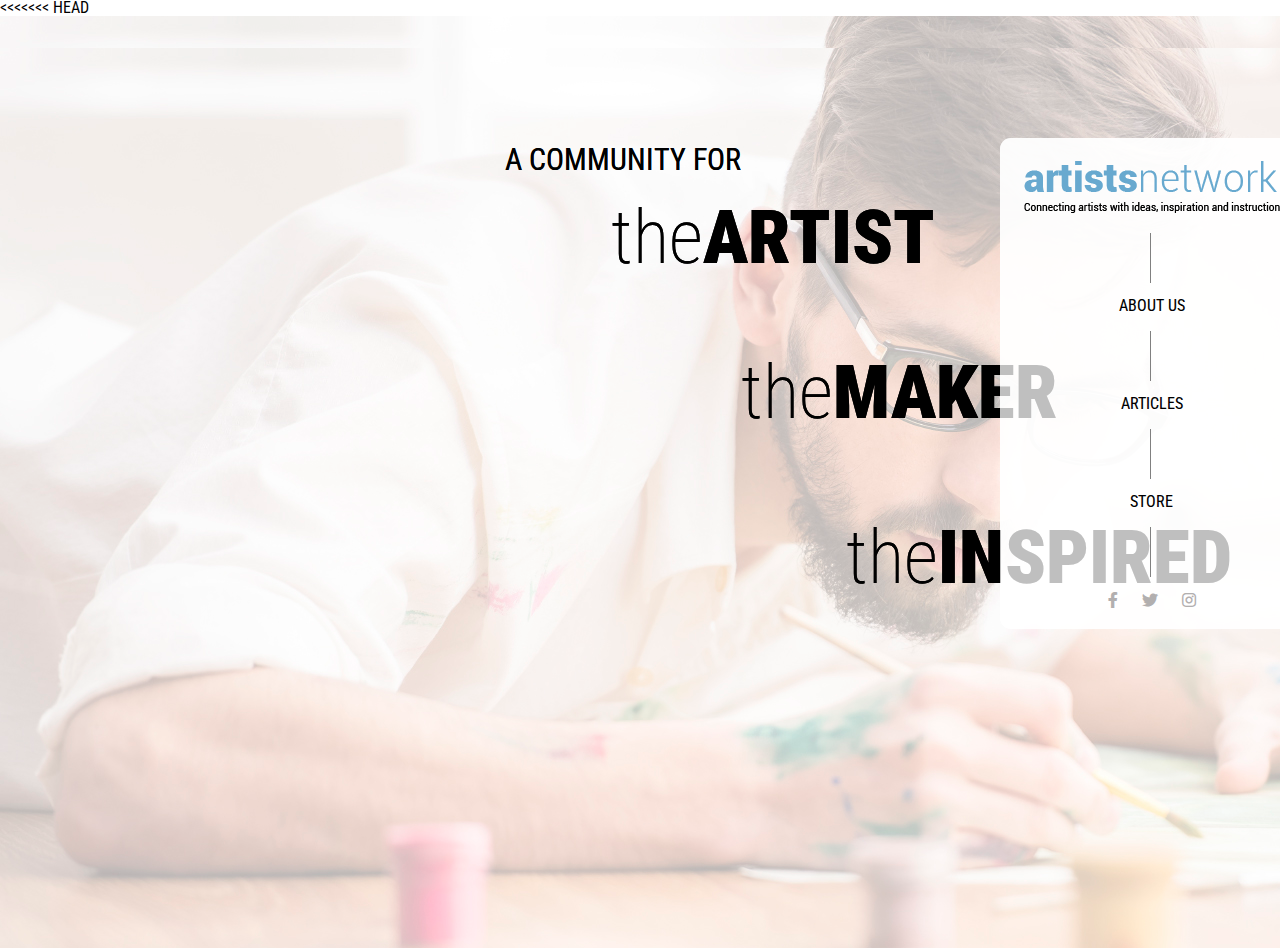
==== commit 5cd70bf0: "Merge branch 'master' of https://github.com/EZhangster/artistsnetwork" ====
--- a/index.html
+++ b/index.html
@@ -1,3 +1,4 @@
+<<<<<<< HEAD
 <html><head>
       <meta charset="UTF-8">
 
@@ -34,6 +35,8 @@
         <li class="animated fadeInDownadjust" id="inspired"><span class="small-font">the</span>INSPIRED</li>
         </ul>
         </div>
+<<<<<<< HEAD
+=======
 
         <!--Second half of page-->
         <div class="animated fadeIn second-container">
@@ -77,3 +80,85 @@
 
 
 </body></html>
+=======
+<html><head>
+      <meta charset="UTF-8">
+
+      <!-- CSS Files -->
+      <link rel="stylesheet" href="css/reset.css">
+      <link rel="stylesheet" href="css/animate.css">
+      <link href="https://use.fontawesome.com/releases/v5.0.1/css/all.css" rel="stylesheet">
+      <link rel="stylesheet" href="css/style.css">
+
+      <!--Fonts-->
+      <link href="https://fonts.googleapis.com/css?family=Roboto+Condensed:300,300i,400,400i,700,700i" rel="stylesheet">
+      <link href="https://fonts.googleapis.com/css?family=Roboto:100,100i,300,300i,400,400i,500,500i,700,700i,900,900i" rel="stylesheet">
+      <link href="https://fonts.googleapis.com/css?family=Bellefair" rel="stylesheet">
+
+      <!-- All Javascript/jQuery Files-->
+      <script type="text/javascript" src="js/jquery-3.2.1.min.js"></script>
+      <script type="text/javascript" src="js/jquery.slides.js"></script>
+      <script type="text/javascript" src="js/slideshow.js"></script>
+      <script type="text/javascript" src="js/art-network.js"></script>
+   </head>
+   <body>
+     <div id="slides">
+     <div class="panel one" id="artist-background"></div>
+     <div class="panel two" id="maker-background"></div>
+      <div class="panel three" id="inspired-background"></div>
+     </div>
+      <div id="page-container index-container">
+        <!--First half of page-->
+        <div class="first-container">
+        <div class="hero-text animated fadeIn">A COMMUNITY FOR</div>
+        <ul class="artist-maker-inspired">
+        <li class="animated fadeInRightAdjust" id="artist"><span class="small-font">the</span>ARTIST</li>
+        <li class="animated fadeInLeftAdjust" id="maker"><span class="small-font">the</span>MAKER</li>
+        <li class="animated fadeInDownadjust" id="inspired"><span class="small-font">the</span>INSPIRED</li>
+        </ul>
+        </div>
+>>>>>>> 04a81eec67c268743eae70697015bc9fa1c114db
+
+        <!--Second half of page-->
+        <div class="animated fadeIn second-container">
+        <div class="animated fadeIn" id="front-page-logo"><img src="images/logo.png"></div>
+        <div class="outer animated fadeIn" id="index-line-1">
+                <div class="inner">
+                </div>
+        </div>
+        <div class="about-us-link index-link animated fadeIn">
+          <a href="#">ABOUT US</a>
+        </div>
+        <div class="outer animated fadeIn" id="index-line-2">
+                <div class="inner">
+                </div>
+        </div>
+        <div class="articles-link index-link animated fadeIn">
+          <a href="articles.html">ARTICLES</a>
+        </div>
+        <div class="outer animated fadeIn" id="index-line-3">
+                <div class="inner">
+                </div>
+        </div>
+        <div class="store-link index-link animated fadeIn">
+          <a href="#">STORE</a>
+        </div>
+        <div class="outer animated fadeIn" id="index-line-4">
+                <div class="inner">
+                </div>
+        </div>
+        <div class="social-icons-container">
+        <a href="http://www.facebook.com/artistsnetwork/" target="_blank"><i class="fab fa-facebook-f social-icons animated fadeInLeft" id="facebook-icon" ></i></a>
+        <a href="http://twitter.com/intent/follow?source=followbutton&variant=1.0&screen_name=artistsnetwork" target="_blank"><i class="fab fa-twitter social-icons animated fadeInLeft" id="twitter-icon" ></i></a>
+        <a href="http://instagram.com/artistsnetwork/" target="_blank"><i class="fab fa-instagram social-icons animated fadeInLeft" id="instagram-icon" ></i></a>
+        </div>
+      </div>
+      </div>
+
+
+
+
+
+
+</body></html>
+>>>>>>> 59d8f7a764604886e5756a41ef4a1b7e1056d623
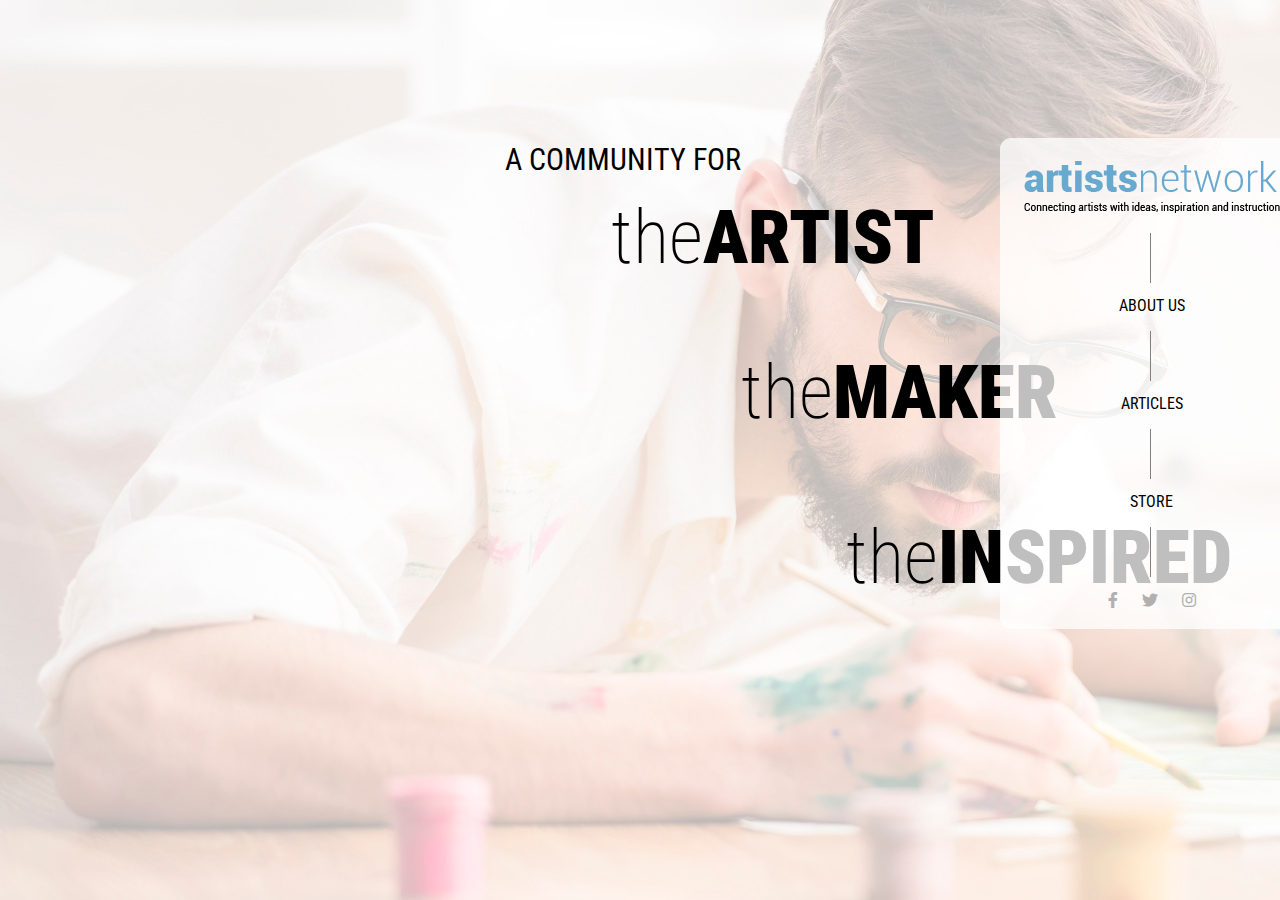
==== commit 44da468f: "Test" ====
--- a/index.html
+++ b/index.html
@@ -1,4 +1,3 @@
-<<<<<<< HEAD
 <html><head>
       <meta charset="UTF-8">
 
@@ -35,8 +34,6 @@
         <li class="animated fadeInDownadjust" id="inspired"><span class="small-font">the</span>INSPIRED</li>
         </ul>
         </div>
-<<<<<<< HEAD
-=======
 
         <!--Second half of page-->
         <div class="animated fadeIn second-container">
@@ -80,85 +77,3 @@
 
 
 </body></html>
-=======
-<html><head>
-      <meta charset="UTF-8">
-
-      <!-- CSS Files -->
-      <link rel="stylesheet" href="css/reset.css">
-      <link rel="stylesheet" href="css/animate.css">
-      <link href="https://use.fontawesome.com/releases/v5.0.1/css/all.css" rel="stylesheet">
-      <link rel="stylesheet" href="css/style.css">
-
-      <!--Fonts-->
-      <link href="https://fonts.googleapis.com/css?family=Roboto+Condensed:300,300i,400,400i,700,700i" rel="stylesheet">
-      <link href="https://fonts.googleapis.com/css?family=Roboto:100,100i,300,300i,400,400i,500,500i,700,700i,900,900i" rel="stylesheet">
-      <link href="https://fonts.googleapis.com/css?family=Bellefair" rel="stylesheet">
-
-      <!-- All Javascript/jQuery Files-->
-      <script type="text/javascript" src="js/jquery-3.2.1.min.js"></script>
-      <script type="text/javascript" src="js/jquery.slides.js"></script>
-      <script type="text/javascript" src="js/slideshow.js"></script>
-      <script type="text/javascript" src="js/art-network.js"></script>
-   </head>
-   <body>
-     <div id="slides">
-     <div class="panel one" id="artist-background"></div>
-     <div class="panel two" id="maker-background"></div>
-      <div class="panel three" id="inspired-background"></div>
-     </div>
-      <div id="page-container index-container">
-        <!--First half of page-->
-        <div class="first-container">
-        <div class="hero-text animated fadeIn">A COMMUNITY FOR</div>
-        <ul class="artist-maker-inspired">
-        <li class="animated fadeInRightAdjust" id="artist"><span class="small-font">the</span>ARTIST</li>
-        <li class="animated fadeInLeftAdjust" id="maker"><span class="small-font">the</span>MAKER</li>
-        <li class="animated fadeInDownadjust" id="inspired"><span class="small-font">the</span>INSPIRED</li>
-        </ul>
-        </div>
->>>>>>> 04a81eec67c268743eae70697015bc9fa1c114db
-
-        <!--Second half of page-->
-        <div class="animated fadeIn second-container">
-        <div class="animated fadeIn" id="front-page-logo"><img src="images/logo.png"></div>
-        <div class="outer animated fadeIn" id="index-line-1">
-                <div class="inner">
-                </div>
-        </div>
-        <div class="about-us-link index-link animated fadeIn">
-          <a href="#">ABOUT US</a>
-        </div>
-        <div class="outer animated fadeIn" id="index-line-2">
-                <div class="inner">
-                </div>
-        </div>
-        <div class="articles-link index-link animated fadeIn">
-          <a href="articles.html">ARTICLES</a>
-        </div>
-        <div class="outer animated fadeIn" id="index-line-3">
-                <div class="inner">
-                </div>
-        </div>
-        <div class="store-link index-link animated fadeIn">
-          <a href="#">STORE</a>
-        </div>
-        <div class="outer animated fadeIn" id="index-line-4">
-                <div class="inner">
-                </div>
-        </div>
-        <div class="social-icons-container">
-        <a href="http://www.facebook.com/artistsnetwork/" target="_blank"><i class="fab fa-facebook-f social-icons animated fadeInLeft" id="facebook-icon" ></i></a>
-        <a href="http://twitter.com/intent/follow?source=followbutton&variant=1.0&screen_name=artistsnetwork" target="_blank"><i class="fab fa-twitter social-icons animated fadeInLeft" id="twitter-icon" ></i></a>
-        <a href="http://instagram.com/artistsnetwork/" target="_blank"><i class="fab fa-instagram social-icons animated fadeInLeft" id="instagram-icon" ></i></a>
-        </div>
-      </div>
-      </div>
-
-
-
-
-
-
-</body></html>
->>>>>>> 59d8f7a764604886e5756a41ef4a1b7e1056d623
